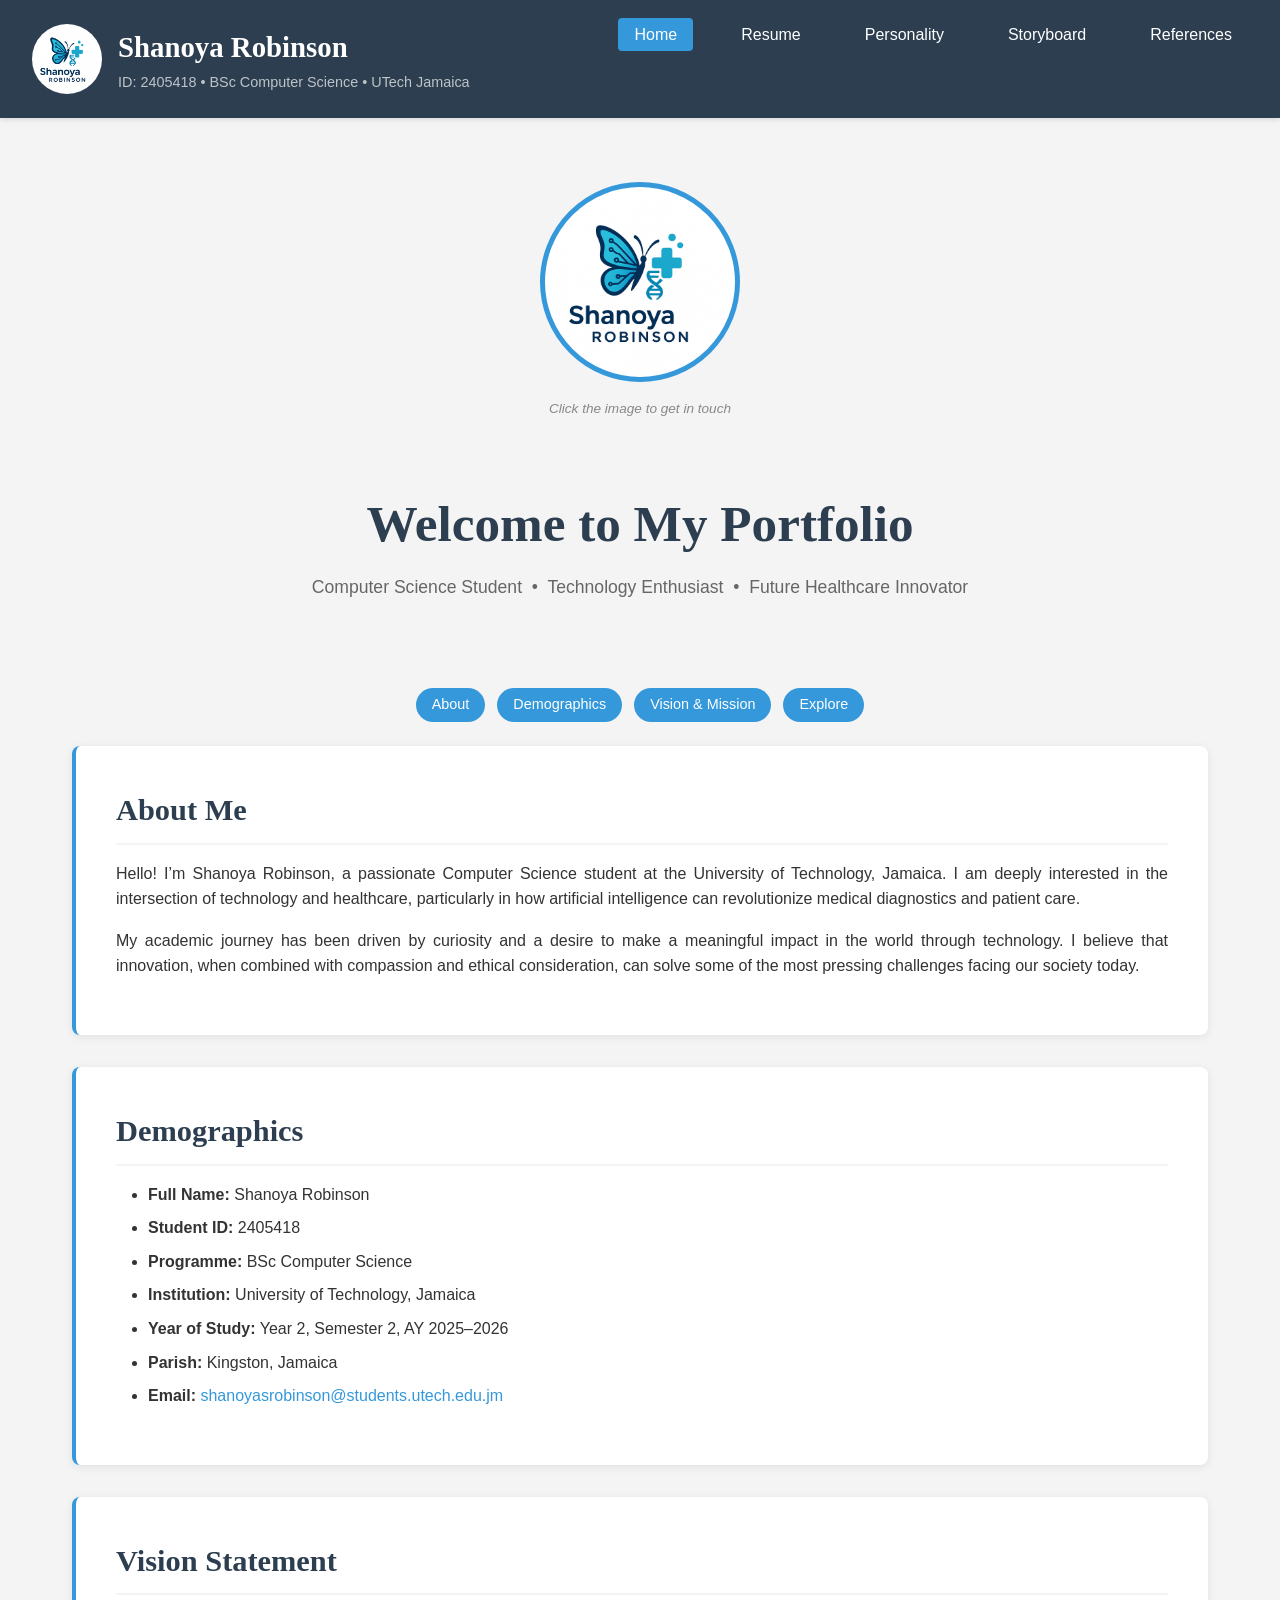
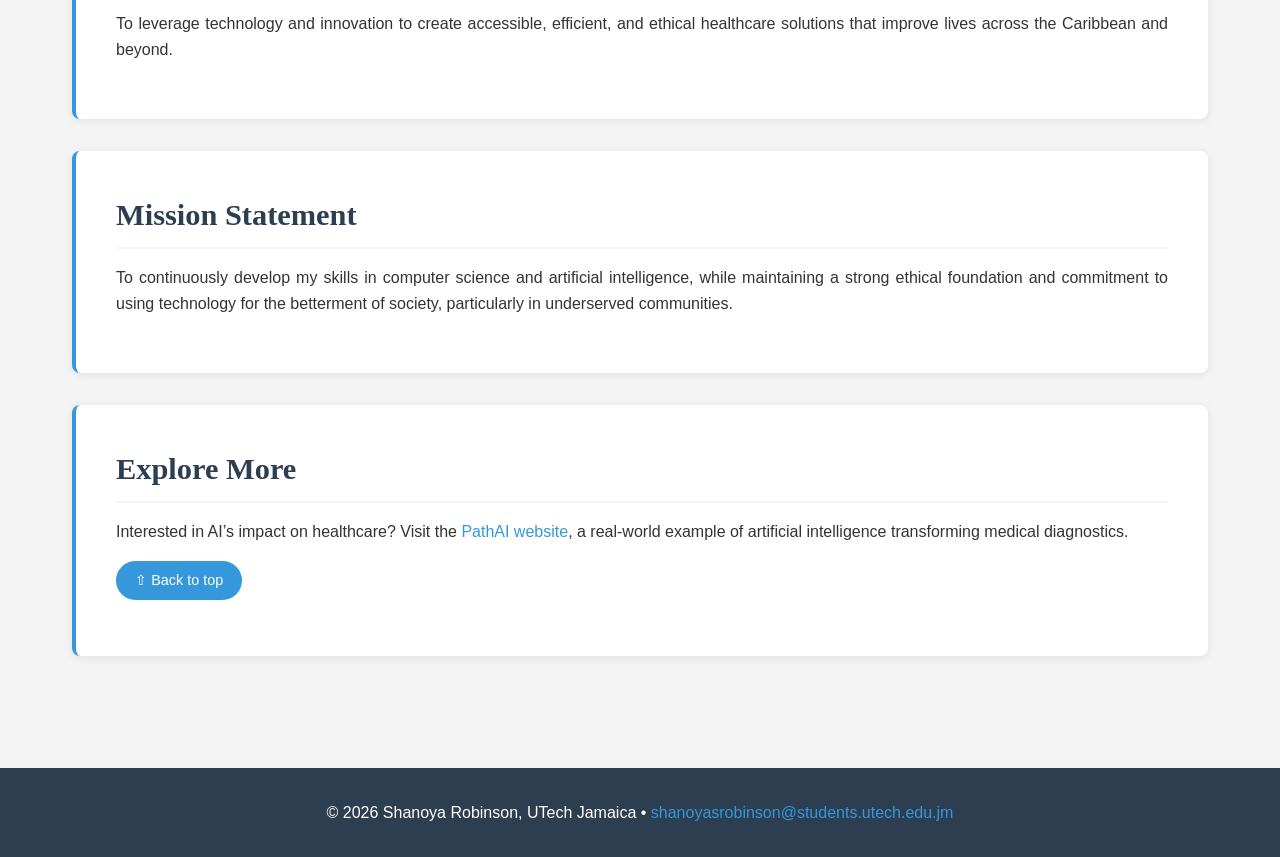
==== index.html @ 85e0b70b "Move index.html to root for GitHub Pages" ====
<!DOCTYPE html>
<html lang="en">
<head>
  <meta charset="utf-8" />
  <meta name="viewport" content="width=device-width,initial-scale=1" />
  <title>Home — Shanoya Robinson</title>
  <link rel="stylesheet" href="../style.css" />
</head>
<body>

  <header>
    <div class="brand">
      <img src="../Assets/shanoya_logo.png" alt="Shanoya Robinson Logo — Technology and Medicine" id="logo">
      <div>
        <h1>Shanoya Robinson</h1>
        <p class="demographics">ID: 2405418 &bull; BSc Computer Science &bull; UTech Jamaica</p>
      </div>
    </div>
    <nav>
      <ul class="nav-list">
        <li><a href="index.html" class="active">Home</a></li>
        <li><a href="resume.html">Resume</a></li>
        <li><a href="personality.html">Personality</a></li>
        <li><a href="storyboard.html">Storyboard</a></li>
        <li><a href="references.html">References</a></li>
      </ul>
    </nav>
  </header>

  <main>

    <section class="profile-section" id="top">
      <a href="mailto:shanoyasrobinson@students.utech.edu.jm" title="Email Shanoya Robinson">
        <img src="../Assets/shanoya_logo.png" alt="Shanoya Robinson — click to send an email" class="profile-image">
      </a>
      <p class="profile-caption">Click the image to get in touch</p>
    </section>

    <section class="hero-section">
      <h1>Welcome to My Portfolio</h1>
      <p>Computer Science Student &nbsp;&bull;&nbsp; Technology Enthusiast &nbsp;&bull;&nbsp; Future Healthcare Innovator</p>
    </section>

    <nav class="page-nav" aria-label="Page sections">
      <a href="#about">About</a>
      <a href="#demographics">Demographics</a>
      <a href="#vision">Vision &amp; Mission</a>
      <a href="#external">Explore</a>
    </nav>

    <article id="about" class="card fade-in">
      <h2>About Me</h2>
      <p>Hello! I&rsquo;m Shanoya Robinson, a passionate Computer Science student at the University of Technology, Jamaica. I am deeply interested in the intersection of technology and healthcare, particularly in how artificial intelligence can revolutionize medical diagnostics and patient care.</p>
      <p>My academic journey has been driven by curiosity and a desire to make a meaningful impact in the world through technology. I believe that innovation, when combined with compassion and ethical consideration, can solve some of the most pressing challenges facing our society today.</p>
    </article>

    <aside id="demographics" class="card fade-in">
      <h2>Demographics</h2>
      <ul>
        <li><strong>Full Name:</strong> Shanoya Robinson</li>
        <li><strong>Student ID:</strong> 2405418</li>
        <li><strong>Programme:</strong> BSc Computer Science</li>
        <li><strong>Institution:</strong> University of Technology, Jamaica</li>
        <li><strong>Year of Study:</strong> Year 2, Semester 2, AY 2025&ndash;2026</li>
        <li><strong>Parish:</strong> Kingston, Jamaica</li>
        <li><strong>Email:</strong> <a href="mailto:shanoyasrobinson@students.utech.edu.jm">shanoyasrobinson@students.utech.edu.jm</a></li>
      </ul>
    </aside>

    <section id="vision" class="card fade-in">
      <h2>Vision Statement</h2>
      <p>To leverage technology and innovation to create accessible, efficient, and ethical healthcare solutions that improve lives across the Caribbean and beyond.</p>
    </section>

    <section class="card fade-in">
      <h2>Mission Statement</h2>
      <p>To continuously develop my skills in computer science and artificial intelligence, while maintaining a strong ethical foundation and commitment to using technology for the betterment of society, particularly in underserved communities.</p>
    </section>

    <section id="external" class="card fade-in">
      <h2>Explore More</h2>
      <p>Interested in AI&rsquo;s impact on healthcare? Visit the <a href="https://www.pathai.com" target="_blank" rel="noopener noreferrer">PathAI website</a>, a real-world example of artificial intelligence transforming medical diagnostics.</p>
      <p><a href="#top" class="btn-top">&#8679; Back to top</a></p>
    </section>

  </main>

  <footer>
    <address>
      <p>&copy; 2026 Shanoya Robinson, UTech Jamaica &bull;
      <a href="mailto:shanoyasrobinson@students.utech.edu.jm">shanoyasrobinson@students.utech.edu.jm</a></p>
    </address>
  </footer>

</body>
</html>
---- style.css ----
/* ===== CSS VARIABLES ===== */
:root {
  --primary-color: #2c3e50;
  --secondary-color: #3498db;
  --accent-color: #e74c3c;
  --text-color: #333;
  --bg-color: #f4f4f4;
  --card-bg: #ffffff;
  --font-main: "Segoe UI", Tahoma, Geneva, Verdana, sans-serif;
  --font-heading: Georgia, "Times New Roman", serif;
  --transition-speed: 0.3s;
  --border-radius: 8px;
}

/* ===== RESET ===== */
* {
  margin: 0;
  padding: 0;
  box-sizing: border-box;
}

/* ===== BASE / ELEMENT SELECTORS ===== */
body {
  font-family: var(--font-main);
  color: var(--text-color);
  background-color: var(--bg-color);
  line-height: 1.6;
}

h1, h2, h3 {
  font-family: var(--font-heading);
  color: var(--primary-color);
}

a {
  color: var(--secondary-color);
  text-decoration: none;
}

a:hover {
  text-decoration: underline;
  color: var(--accent-color);
}

/* ===== HEADER ===== */
header {
  background-color: var(--primary-color);
  padding: 1.5rem 2rem;
  box-shadow: 0 2px 5px rgba(0, 0, 0, 0.1);
}

.brand {
  display: flex;
  align-items: center;
  justify-content: center;
  gap: 1rem;
  margin-bottom: 1rem;
}

/* ===== ID SELECTOR ===== */
#logo {
  width: 60px;
  height: 60px;
  border-radius: 50%;
  object-fit: contain;
  background: white;
  padding: 2px;
  transition: transform var(--transition-speed) ease;
}

#logo:hover {
  transform: scale(1.1) rotate(5deg);
}

.brand h1 {
  color: white;
  font-size: 1.8rem;
  margin: 0;
}

.demographics {
  color: #bdc3c7;
  font-size: 0.9rem;
}

/* ===== NAV ===== */
nav {
  display: flex;
  justify-content: center;
}

.nav-list {
  display: flex;
  list-style: none;
  gap: 2rem;
  flex-wrap: wrap;
  justify-content: center;
}

nav a {
  color: white;
  text-decoration: none;
  padding: 0.5rem 1rem;
  border-radius: 4px;
  transition: background-color var(--transition-speed) ease;
}

/* ===== PSEUDO-CLASS :hover ===== */
nav a:hover {
  background-color: var(--secondary-color);
}

nav a.active {
  background-color: var(--secondary-color);
}

/* ===== PSEUDO-CLASS :focus ===== */
nav a:focus {
  outline: 3px solid var(--accent-color);
  outline-offset: 2px;
}

/* ===== PAGE-LEVEL ANCHOR NAV ===== */
.page-nav {
  display: flex;
  flex-wrap: wrap;
  gap: 0.75rem;
  justify-content: center;
  margin: 1rem auto 1.5rem;
  padding: 0 1rem;
}

.page-nav a {
  background-color: var(--secondary-color);
  color: white;
  padding: 0.35rem 1rem;
  border-radius: 20px;
  font-size: 0.9rem;
  transition: background-color var(--transition-speed) ease, transform var(--transition-speed) ease;
  text-decoration: none;
}

.page-nav a:hover {
  background-color: var(--primary-color);
  transform: translateY(-2px);
  text-decoration: none;
}

/* ===== MAIN ===== */
main {
  max-width: 1200px;
  margin: 0 auto;
  padding: 2rem;
}

/* ===== HERO SECTION ===== */
.hero-section {
  text-align: center;
  padding: 3rem 1rem;
  margin-bottom: 2rem;
}

.hero-section h1 {
  font-size: 2.5rem;
  color: var(--primary-color);
  margin-bottom: 0.5rem;
}

.hero-section p {
  font-size: 1.1rem;
  color: #666;
  margin-bottom: 0.4rem;
}

.hero-section .quote {
  font-style: italic;
  color: var(--secondary-color);
  margin-top: 0.5rem;
}

/* ===== PROFILE SECTION ===== */
.profile-section {
  text-align: center;
  padding: 2rem 1rem 1rem;
}

.profile-image {
  width: 200px;
  height: 200px;
  border-radius: 50%;
  object-fit: contain;
  border: 5px solid var(--secondary-color);
  background: white;
  padding: 8px;
  margin-bottom: 0.5rem;
  transition: transform var(--transition-speed) ease, box-shadow var(--transition-speed) ease;
}

.profile-image:hover {
  transform: scale(1.05);
  box-shadow: 0 8px 20px rgba(52, 152, 219, 0.4);
}

.profile-caption {
  font-size: 0.85rem;
  color: #888;
  font-style: italic;
}

/* ===== CLASS SELECTOR — CARDS ===== */
.card {
  background-color: var(--card-bg);
  padding: 2rem;
  border-radius: var(--border-radius);
  box-shadow: 0 2px 10px rgba(0, 0, 0, 0.08);
  border-left: 4px solid var(--secondary-color);
  margin-bottom: 2rem;
  transition: transform var(--transition-speed) ease, box-shadow var(--transition-speed) ease;
}

/* CSS animation: cards lift on hover */
.card:hover {
  transform: translateY(-4px);
  box-shadow: 0 8px 20px rgba(0, 0, 0, 0.12);
}

.card h2 {
  font-size: 1.9rem;
  margin-bottom: 1rem;
  padding-bottom: 0.5rem;
  border-bottom: 2px solid var(--bg-color);
}

.card h3 {
  color: var(--secondary-color);
  font-size: 1.2rem;
  margin-top: 1.5rem;
  margin-bottom: 0.8rem;
}

.card p {
  margin-bottom: 1rem;
  text-align: justify;
}

.card ul,
.card ol {
  margin-left: 2rem;
  margin-bottom: 1rem;
}

.card li {
  margin-bottom: 0.5rem;
}

/* ===== FADE-IN ANIMATION ===== */
@keyframes fadeInUp {
  from {
    opacity: 0;
    transform: translateY(20px);
  }
  to {
    opacity: 1;
    transform: translateY(0);
  }
}

.fade-in {
  animation: fadeInUp 0.6s ease both;
}

/* ===== BACK TO TOP BUTTON ===== */
.btn-top {
  display: inline-block;
  background-color: var(--secondary-color);
  color: white;
  padding: 0.5rem 1.2rem;
  border-radius: 20px;
  font-size: 0.9rem;
  transition: background-color var(--transition-speed) ease, transform var(--transition-speed) ease;
  text-decoration: none;
}

.btn-top:hover {
  background-color: var(--primary-color);
  transform: translateY(-3px);
  text-decoration: none;
  color: white;
}

/* ===== PERSONALITY PAGE — TRAITS GRID ===== */
.traits-grid {
  display: flex;
  flex-direction: column;
  gap: 1.5rem;
  margin-top: 1rem;
}

.trait-card {
  background: var(--bg-color);
  padding: 1.5rem;
  border-radius: var(--border-radius);
  border-left: 4px solid var(--accent-color);
  transition: transform var(--transition-speed) ease;
}

.trait-card:hover {
  transform: translateX(6px);
}

.trait-card h3 {
  color: var(--accent-color);
  margin-top: 0;
  margin-bottom: 0.8rem;
}

/* ===== BLOCKQUOTE / HERO QUOTE ===== */
blockquote.hero-quote {
  border-left: 4px solid var(--secondary-color);
  margin: 1rem 0 1.5rem 0;
  padding: 0.8rem 1.2rem;
  font-size: 1.2rem;
  font-style: italic;
  color: var(--primary-color);
  background-color: var(--bg-color);
  border-radius: 0 var(--border-radius) var(--border-radius) 0;
}

/* ===== PILLAR ENTRIES ===== */
.pillar-entry {
  border-bottom: 1px solid var(--bg-color);
  padding-bottom: 1.5rem;
  margin-bottom: 2rem;
}

.pillar-entry:last-child {
  border-bottom: none;
  margin-bottom: 0;
}

.pillar-entry h3 {
  font-size: 1.25rem;
  color: var(--primary-color);
  margin-top: 0;
}

.pillar-entry > p:first-of-type {
  font-style: italic;
  color: var(--secondary-color);
  margin-bottom: 1rem;
}

.subtitle-note {
  color: #888;
  font-size: 0.9rem;
  font-style: italic;
  margin-bottom: 1.5rem;
}

/* ===== RESUME PAGE ===== */
.experience-item,
.education-item {
  margin-bottom: 1.5rem;
  padding-bottom: 1.5rem;
  border-bottom: 1px solid var(--bg-color);
}

.experience-item:last-child,
.education-item:last-child {
  border-bottom: none;
}

.job-details {
  color: #888;
  font-size: 0.9rem;
  margin-bottom: 0.5rem;
}

/* CSS Grid — skills section */
.skills-grid {
  display: grid;
  grid-template-columns: 1fr 1fr;
  gap: 1.5rem;
  margin-top: 0.5rem;
}

.skills-grid > div {
  background: var(--bg-color);
  padding: 1rem;
  border-radius: var(--border-radius);
}

@media (max-width: 599px) {
  .skills-grid {
    grid-template-columns: 1fr;
  }
}

.awards-list {
  margin-left: 2rem;
}

.awards-list li {
  margin-bottom: 0.5rem;
}

/* ===== FAVOURITES TABLE ===== */
.favourites-table {
  width: 100%;
  border-collapse: collapse;
  margin-top: 1rem;
  font-size: 0.95rem;
}

.favourites-table caption {
  font-size: 1rem;
  font-weight: bold;
  color: var(--primary-color);
  margin-bottom: 0.5rem;
  text-align: left;
}

.favourites-table th {
  background-color: var(--primary-color);
  color: white;
  padding: 0.75rem 1rem;
  text-align: left;
  font-family: var(--font-main);
}

.favourites-table td {
  padding: 0.65rem 1rem;
  border-bottom: 1px solid #e0e0e0;
  vertical-align: top;
}

/* ===== PSEUDO-CLASS :nth-child ===== */
.favourites-table tbody tr:nth-child(odd) {
  background-color: #f9f9f9;
}

.favourites-table tbody tr:hover {
  background-color: #eaf4fb;
}

/* ===== STORYBOARD PAGE — WIREFRAMES ===== */
.wireframe-mobile,
.wireframe-desktop {
  margin-top: 1rem;
  border: 2px dashed #bdc3c7;
  padding: 1rem;
  border-radius: var(--border-radius);
  background: #fafafa;
  max-width: 360px;
}

.wireframe-desktop {
  max-width: 100%;
}

.wf-block {
  padding: 0.6rem 0.8rem;
  margin-bottom: 0.5rem;
  border-radius: 4px;
  font-size: 0.8rem;
  font-family: var(--font-main);
  color: white;
  text-align: center;
}

.wf-header { background: var(--primary-color); }
.wf-nav    { background: #4a6278; }
.wf-hero   { background: var(--secondary-color); }
.wf-card   { background: #7f8c8d; }
.wf-footer { background: var(--primary-color); }

.wf-desktop-row {
  display: flex;
  gap: 0.5rem;
  margin-bottom: 0.5rem;
}

.wf-wide { flex: 1; margin-bottom: 0; }
.wf-half { flex: 1; margin-bottom: 0; }

/* ===== COLOUR PALETTE SWATCHES ===== */
.palette-grid {
  display: flex;
  flex-wrap: wrap;
  gap: 1rem;
  margin: 1rem 0 2rem;
}

.swatch {
  flex: 1 1 140px;
  height: 100px;
  border-radius: var(--border-radius);
  display: flex;
  align-items: flex-end;
  padding: 0.5rem;
}

.swatch-label {
  font-size: 0.75rem;
  color: white;
  line-height: 1.4;
  font-family: var(--font-main);
}

/* ===== REFERENCES PAGE ===== */
.reference-list {
  margin-left: 2rem;
  margin-bottom: 1rem;
}

.reference-list li {
  margin-bottom: 1rem;
  line-height: 1.7;
}

/* ===== FOOTER ===== */
footer {
  background-color: var(--primary-color);
  color: white;
  text-align: center;
  padding: 2rem;
  margin-top: 3rem;
}

footer a {
  color: var(--secondary-color);
  text-decoration: none;
}

footer a:hover {
  text-decoration: underline;
}

address {
  font-style: normal;
}

/* ===================================================
   SMALL SCREENS — below 600px: stack nav vertically
   =================================================== */
@media (max-width: 599px) {
  header {
    padding: 1rem;
  }

  .brand {
    flex-direction: column;
    text-align: center;
  }

  .nav-list {
    flex-direction: column;
    align-items: center;
    gap: 0.4rem;
  }

  nav a {
    display: block;
    width: 100%;
    text-align: center;
    padding: 0.6rem 1rem;
  }

  .hero-section h1 {
    font-size: 1.8rem;
  }

  .card {
    padding: 1.2rem;
  }

  .profile-image {
    width: 150px;
    height: 150px;
  }

  .favourites-table {
    font-size: 0.8rem;
  }

  .favourites-table th,
  .favourites-table td {
    padding: 0.5rem 0.6rem;
  }
}

/* ===================================================
   RESPONSIVE — MOBILE-FIRST (min-width: 600px)
   =================================================== */
@media (min-width: 600px) {

  .brand {
    justify-content: flex-start;
  }

  nav {
    justify-content: flex-end;
    margin-top: -3rem;
  }

  header {
    display: flex;
    flex-direction: row;
    align-items: center;
    justify-content: space-between;
    flex-wrap: wrap;
    gap: 1rem;
  }

  .brand {
    margin-bottom: 0;
  }

  .traits-grid {
    flex-direction: row;
    flex-wrap: wrap;
  }

  .trait-card {
    flex: 1 1 280px;
  }

  .hero-section h1 {
    font-size: 2.8rem;
  }

}

/* ===================================================
   RESPONSIVE — DESKTOP (min-width: 950px)
   =================================================== */
@media (min-width: 950px) {

  .hero-section h1 {
    font-size: 3.2rem;
  }

  .card {
    padding: 2.5rem;
  }

  .traits-grid {
    flex-direction: row;
  }

  .trait-card {
    flex: 1 1 30%;
  }

  #logo {
    width: 70px;
    height: 70px;
  }

  .wireframe-mobile {
    max-width: 300px;
  }

}

/* ===== WIREFRAME FIGURES (storyboard page) ===== */
.wireframe-figure {
  margin: 1.5rem 0 0.5rem;
  text-align: center;
}

.wireframe-img {
  max-width: 100%;
  height: auto;
  border: 2px solid var(--secondary-color);
  border-radius: var(--border-radius);
  box-shadow: 0 4px 12px rgba(0,0,0,0.1);
}

.wireframe-figure figcaption {
  margin-top: 0.6rem;
  font-size: 0.85rem;
  color: #777;
  font-style: italic;
}
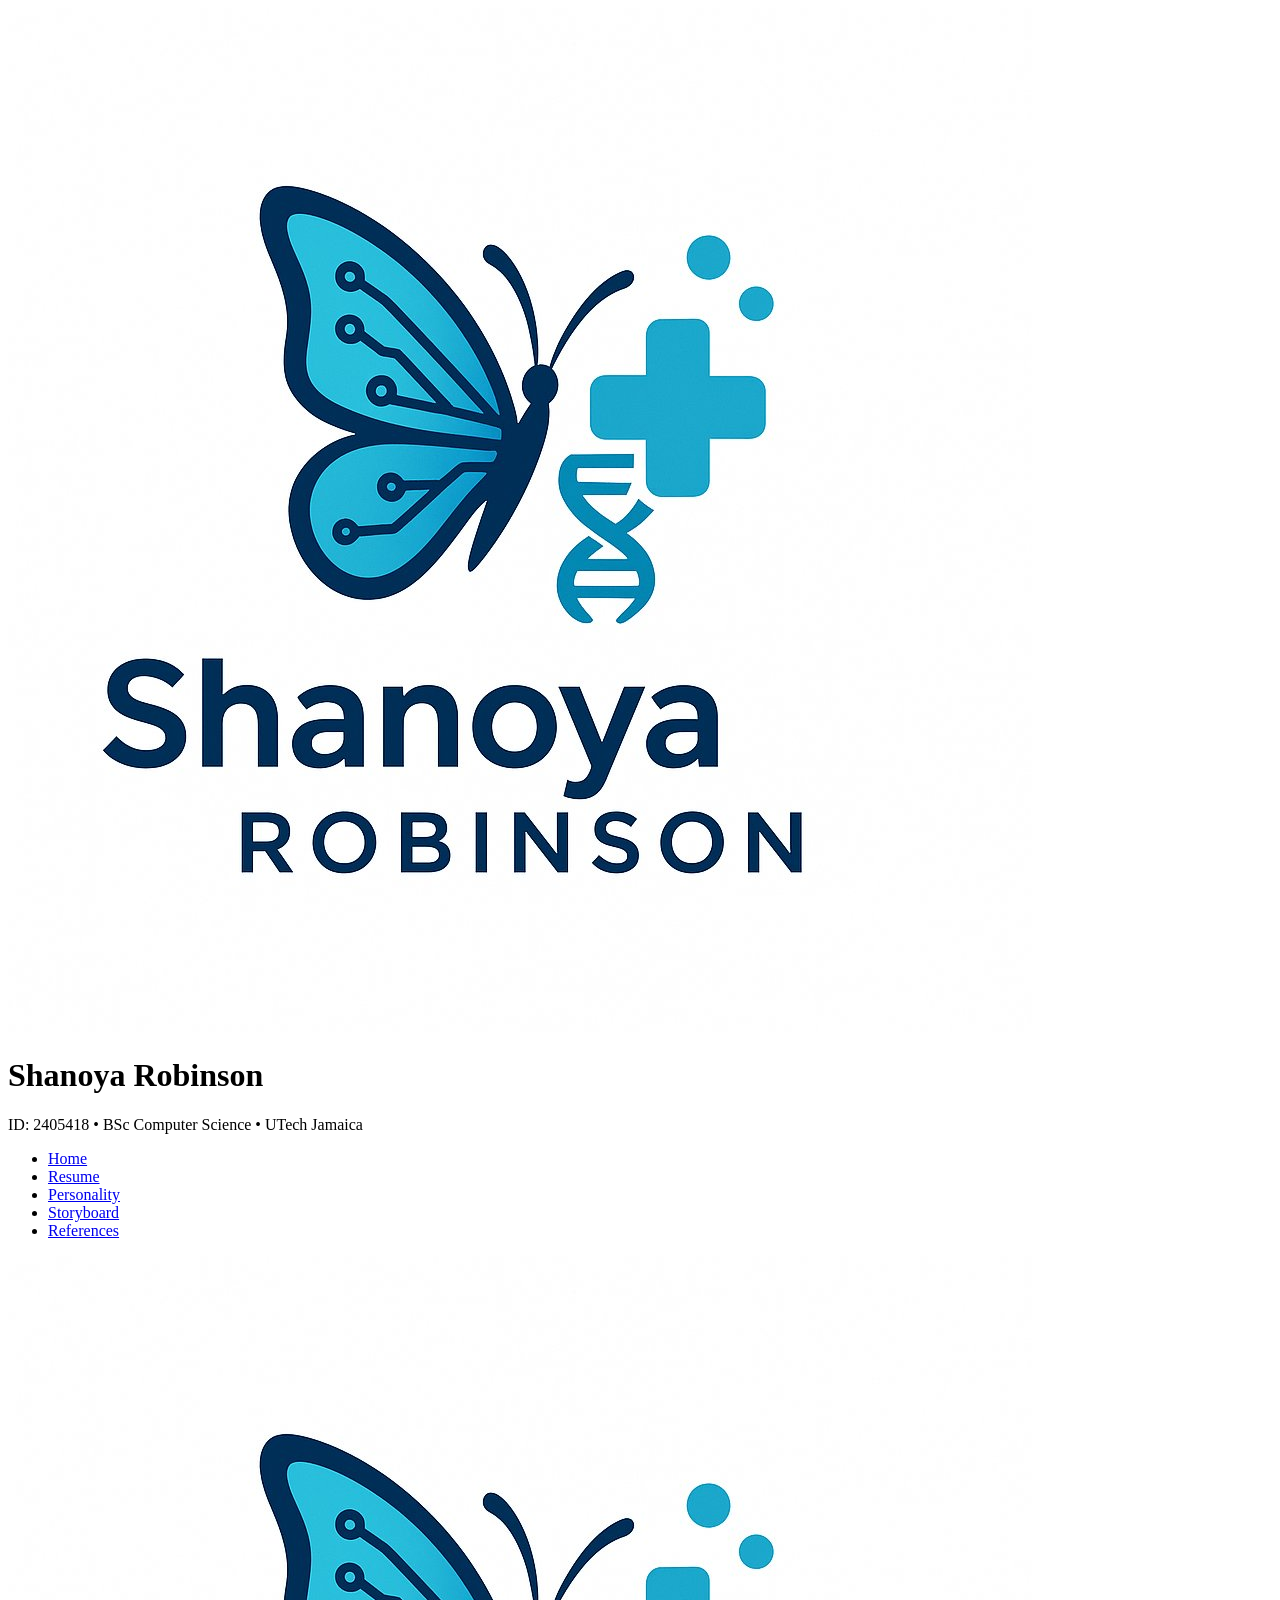
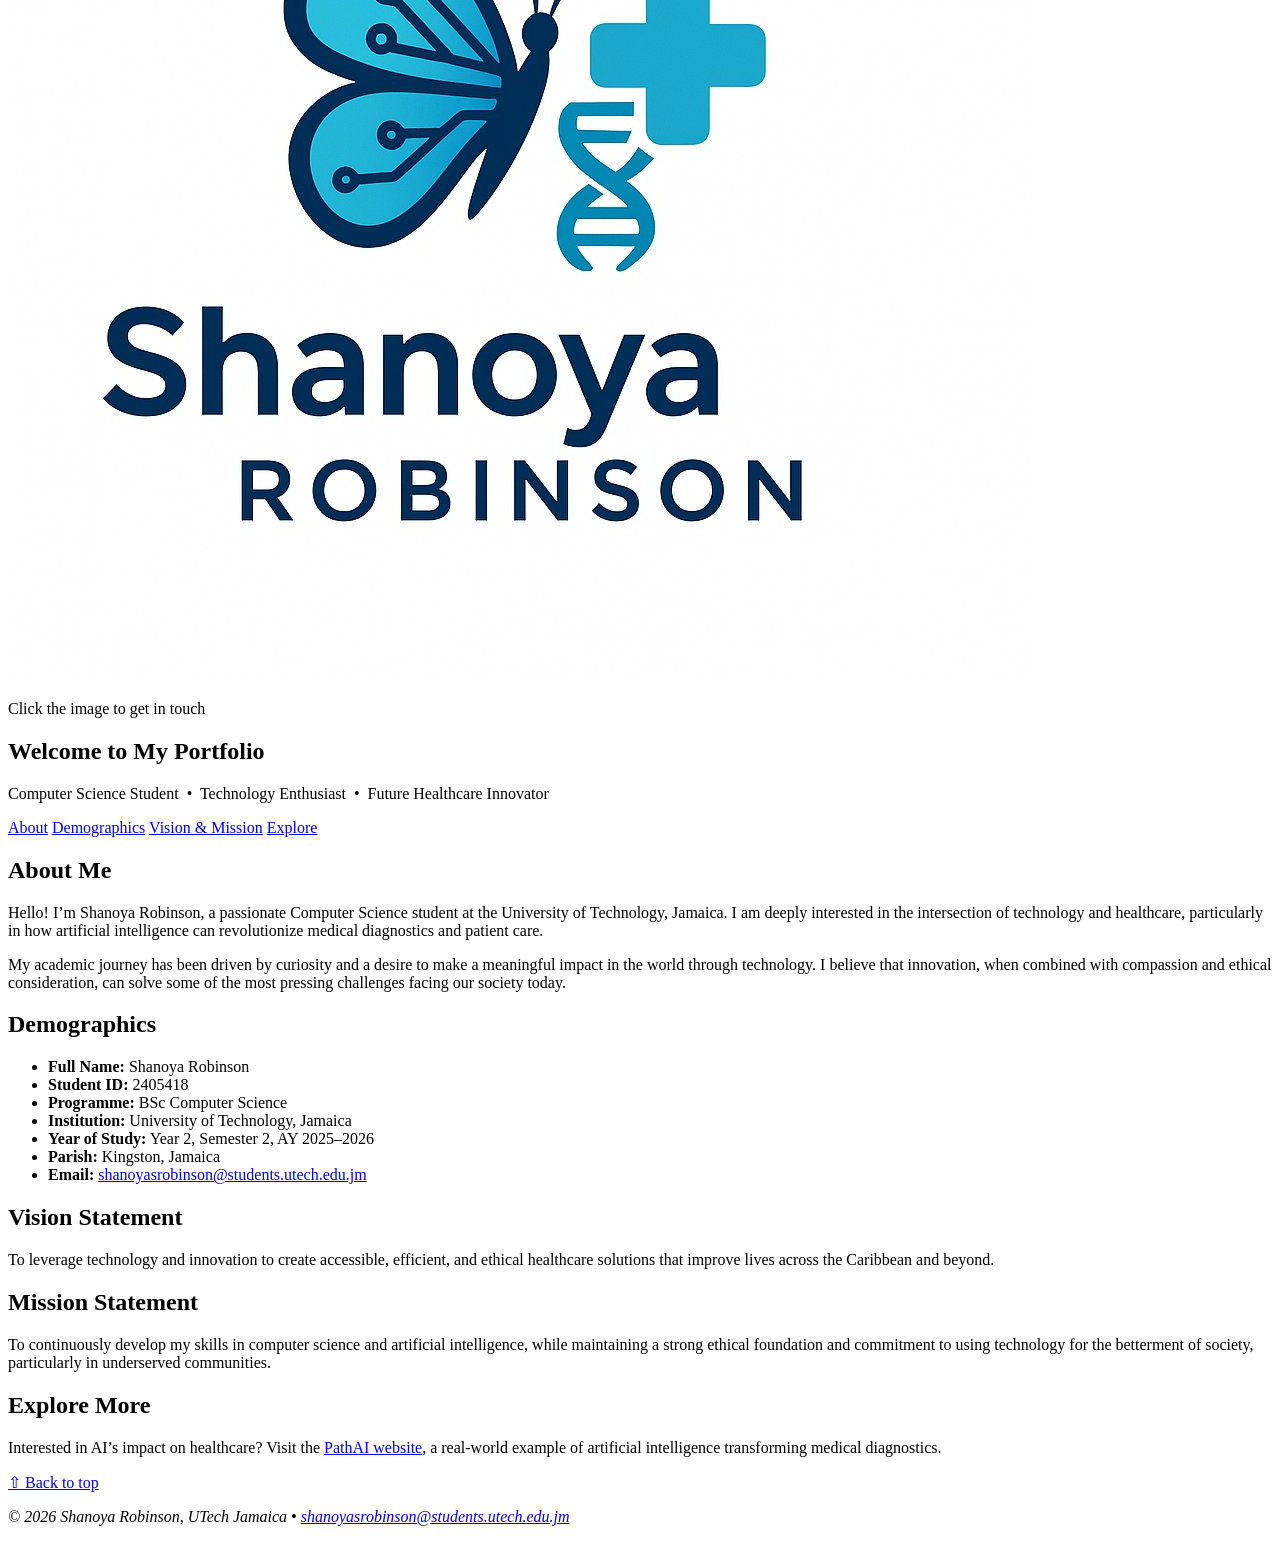
==== commit 3530e22d: "Fix navigation paths" ====
--- a/index.html
+++ b/index.html
@@ -4,7 +4,7 @@
   <meta charset="utf-8" />
   <meta name="viewport" content="width=device-width,initial-scale=1" />
   <title>Home — Shanoya Robinson</title>
-  <link rel="stylesheet" href="../style.css" />
+  <link rel="stylesheet" href="Codes/style.css">
 </head>
 <body>
 
